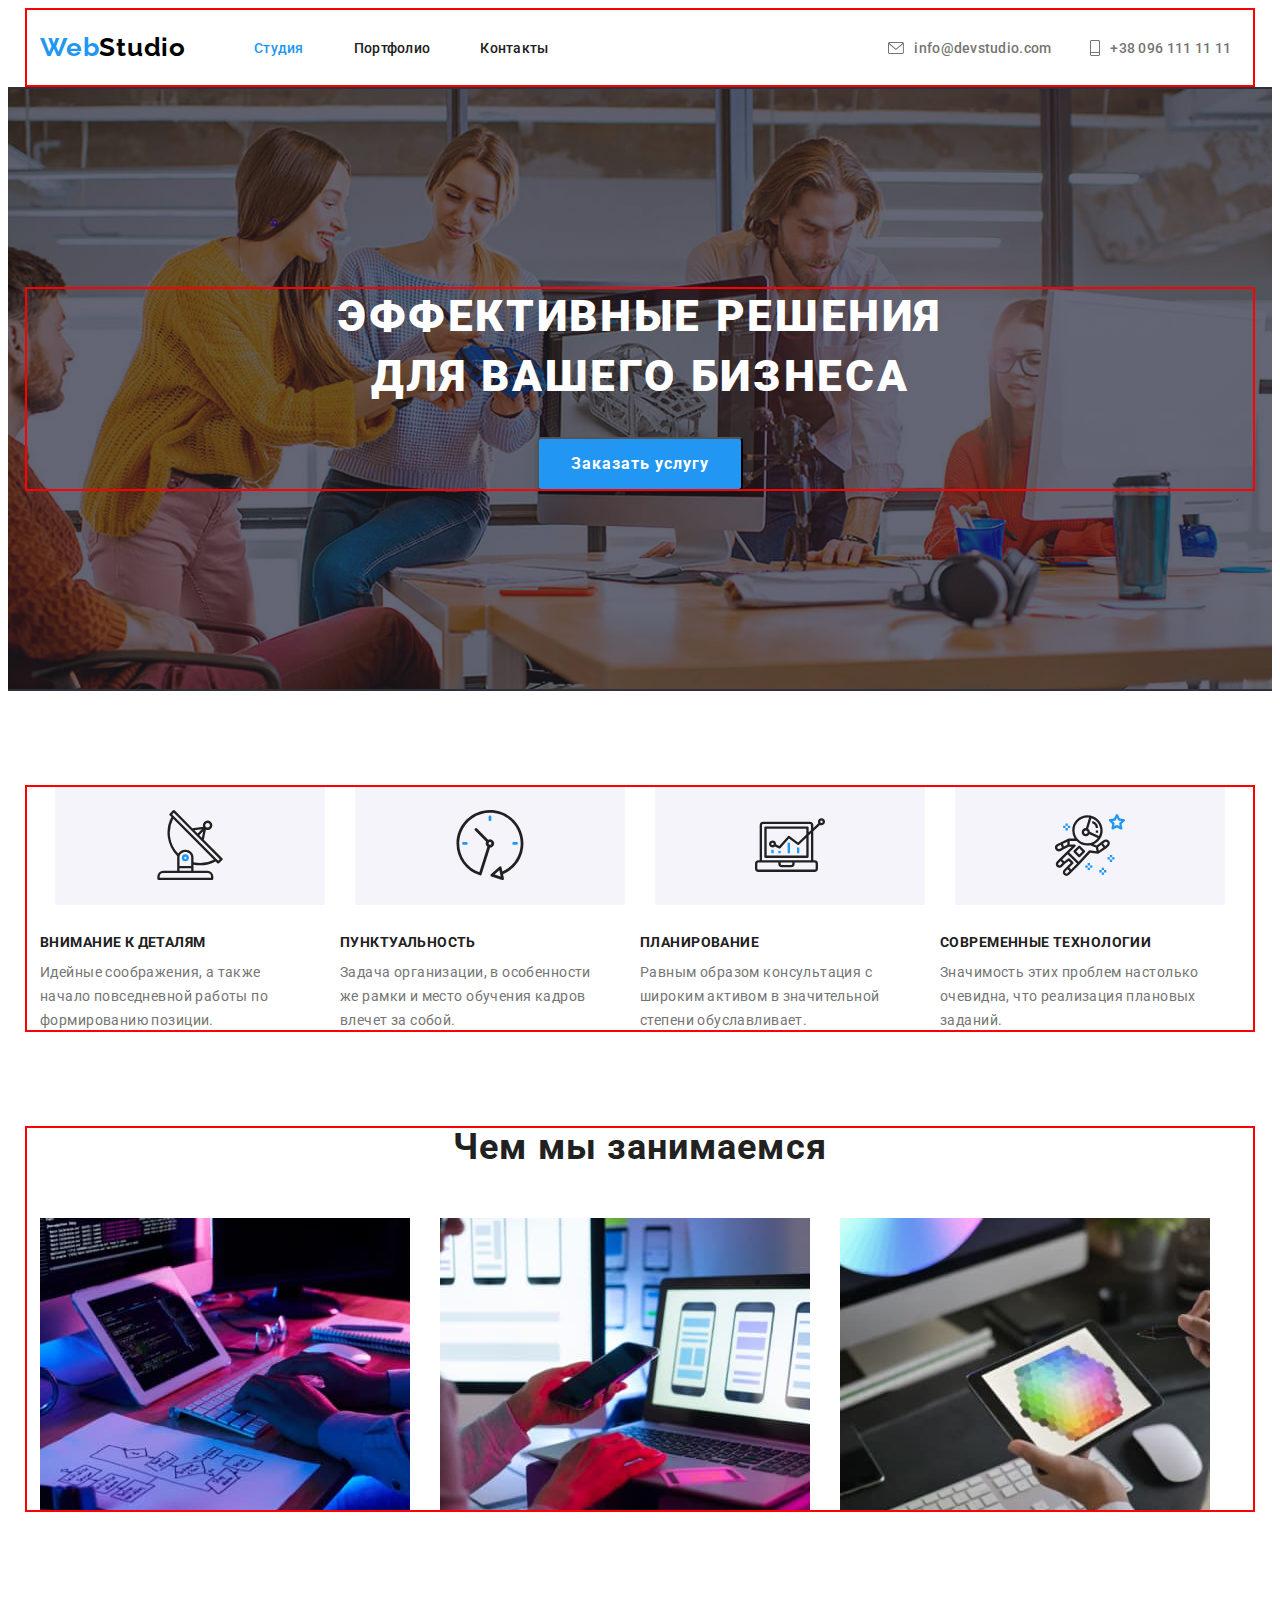
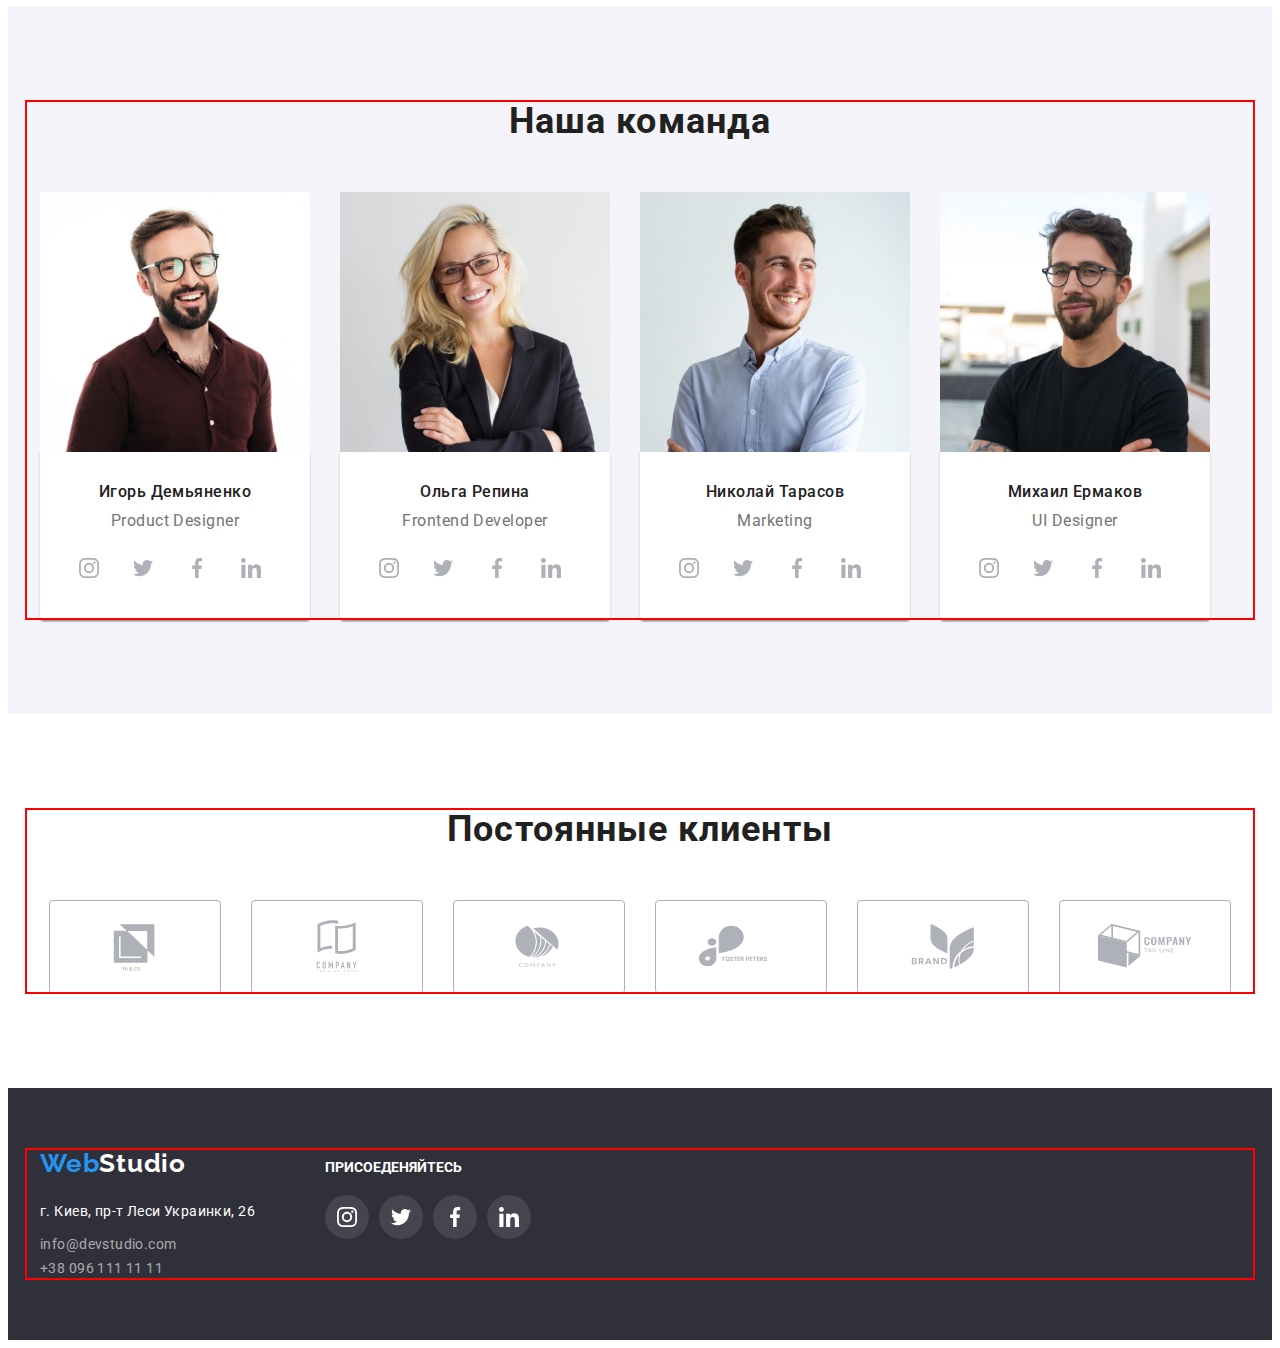
==== index.html @ 7d325f55 "Initial commit" ====
<!DOCTYPE html>
<html lang="en">
  <head>
    <meta charset="UTF-8" />
    <meta http-equiv="X-UA-Compatible" content="IE=edge" />
    <meta name="viewport" content="width=device-width, initial-scale=1.0" />
    <!--Fonts start-->
    <link rel="preconnect" href="https://fonts.googleapis.com">
    <link rel="preconnect" href="https://fonts.gstatic.com" crossorigin>
    <link href="https://fonts.googleapis.com/css2?family=Raleway:wght@700&family=Roboto:wght@400;500;700;900&display=swap" rel="stylesheet">
    
    <!--Fonts end-->
    <link rel="stylesheet" href="https://cdnjs.cloudflare.com/ajax/libs/modern-normalize/1.1.0/modern-normalize.min.css" integrity="sha512-wpPYUAdjBVSE4KJnH1VR1HeZfpl1ub8YT/NKx4PuQ5NmX2tKuGu6U/JRp5y+Y8XG2tV+wKQpNHVUX03MfMFn9Q==" crossorigin="anonymous" referrerpolicy="no-referrer" />
    <link rel="stylesheet" href="./css/styles.css">
    <title>Document</title>
  </head>
  <body>
    <!--Header-->
    <header class="header">
      <div class="container header-container">
        <nav class="header-nav">
          <a class="logo-link link" href=""><span class="first-three">Web</span><span class="other">Studio</span></a>
            <ul class="header-list list ">
              <li class="header-item"><a class="header-link header-link-current link" href="">Студия</a></li>
              <li class="header-item"><a class="header-link link" href="./portfolio.html" rel="noopener noreferrer">Портфолио</a></li>
              <li class="header-item"><a class="header-link link" href="">Контакты</a></li>
            </ul>
        </nav>
        
          <a class="header-mail link" href="mailto:info@devstudio.com">
            <svg class="mail-icon" width="16px" height="12px">
              <use href="./imeges/icons/symbol-defs.svg#mail"></use>
            </svg>
            info@devstudio.com</a>
        
        
          <a class="header-phone link" href="tel:+380961111111"> 
            <svg class="mail-icon" width="10px" height="16px">
              <use href="./imeges/icons/symbol-defs.svg#tel"></use>
            </svg>
            +38 096 111 11 11</a>
        
      </div>
    </header>
    <!--Main-->
    <main>
     <!--Main picture--> 
      
        <section class="main_picture">
          <div class="container "> 
          <h1 class="main_title">Эффективные решения для вашего бизнеса</h1>
          <button class="button" type="button">Заказать услугу</button>
        </div>
        </section>
      
      <!--Works priorities-->
      
        <section class="priorities">
          <div class="container">
            <ul class="prior list">
              <li class="thumb-item">
                <div class="thumb">
                  <svg class="thumb-icon" width="70px" height="70px">
                    <use href="./imeges/symbol.svg#antenna"></use>
                  </svg>
                </div>
              </li>
              <li class="thumb-item">
                <div class="thumb">
                  <svg class="thumb-icon" width="70px" height="70px">
                    <use href="./imeges/symbol.svg#clock"></use>
                  </svg>
                </div>
              </li>
              <li class="thumb-item">
                <div class="thumb">
                  <svg class="thumb-icon" width="70px" height="70px">
                    <use href="./imeges/symbol.svg#diagram"></use>
                  </svg>
                </div>
              </li>
              <li class="thumb-item">
                <div class="thumb">
                  <svg class="thumb-icon" width="70px" height="70px">
                    <use href="./imeges/symbol.svg#astronaut"></use>
                  </svg>
                </div>
              </li>
            </ul> 
          <ul class="work-list list">
            <li>
              <h3 class="priorities_title">Внимание к деталям</h3>
              <p class="text">
                Идейные соображения, а также начало повседневной работы по
                формированию позиции.
              </p>
            </li>
            <li>
              <h3 class="priorities_title">Пунктуальность</h3>
              <p class="text">
                Задача организации, в особенности же рамки и место обучения
                кадров влечет за собой.
              </p>
            </li>
            <li>
              <h3 class="priorities_title">Планирование</h3>
              <p class="text">
                Равным образом консультация с широким активом в значительной
                степени обуславливает.
              </p>
            </li>
            <li>
              <h3 class="priorities_title">Современные технологии</h3>
              <p class="text">
                Значимость этих проблем настолько очевидна, что реализация
                плановых заданий.
              </p>
            </li>
          </ul>
        </div>
        </section>
      
     <!--What we doing--> 
     <!---Section1-->
     
        <section class="about_work">
          <div class="container">
          <h2 class="about-title">Чем мы занимаемся</h2>
         
          <ul class="about-list list">
                <li class="img-item"><img src="./imeges/box1.jpg" alt="руки человека на клавиатуре" width="370"></li>
                <li class="img-item"><img src="./imeges/box2.jpg" alt="синхронизация телефона из компьютером" width="370"></li>
                <li class="img-item"><img src="./imeges/box3.jpg" alt="оценивается результат на девайсе" width="370"></li>
            </ul>
          </div>
        </section>
     <!--Section2--> 
     
        <section class="team">
          <div class="container"> 
          <h2 class="team-title">Наша команда</h2>
            <ul class="team-list list">
                <li class="img-team">
                  <img src="./imeges/img1.jpg" alt="фото Игоря Дельяненко" width="270">
                  <div class="team-wrapper"> 
                    <h3 class="team-subtitle">Игорь Демьяненко</h3>
                    <p class="team-text">Product Designer</p>
                    <ul class="socials list">
                      <li class="socials-item">
                        <a 
                        class="socials-link link"
                        href=""
                        target="_blank"
                        rel="noopener noreferrer"
                        aria-label="instsgram">
                        <svg class="social-icon" width="20px" height="20px">
                          <use href="./imeges/symbol.svg#instagram"></use>
                        </svg>
                      </a>
                      </li>
                    
                      <li class="socials-item">
                        <a 
                        class="socials-link link"
                        href=""
                        target="_blank"
                        rel="noopener noreferrer"
                        aria-label="twitter">
                        <svg class="social-icon" width="20px" height="20px">
                          <use href="./imeges/symbol.svg#twitter"></use>
                        </svg>
                      </a>  
                      </li>
                      <li class="socials-item">
                        <a 
                        class="socials-link link"
                        href=""
                        target="_blank"
                        rel="noopener noreferrer"
                        aria-label="facebook">
                        <svg class="social-icon" width="20px" height="20px">
                          <use href="./imeges/symbol.svg#facebook"></use>
                        </svg>
                      </a>
                      </li>
                      <li class="socials-item">
                        <a 
                        class="socials-link link"
                        href=""
                        target="_blank"
                        rel="noopener noreferrer"
                        aria-label="linkedin">
                        <svg class="social-icon" width="20px" height="20px">
                          <use href="./imeges/symbol.svg#linkedin"></use>
                        </svg>
                      </a>
                      </li>
    
                    </ul>

                  </div>
                  </li>
                
                <li class="img-team"><img src="./imeges/img2.jpg" alt="фото Ольги Репиной" width="270">
                  <div class="team-wrapper" >
                  <h3 class="team-subtitle">Ольга Репина</h3>
                <p class="team-text">Frontend Developer</p>
                <ul class="socials list">
                  <li class="socials-item">
                    <a 
                    class="socials-link link"
                    href=""
                    target="_blank"
                    rel="noopener noreferrer"
                    aria-label="instsgram">
                    <svg class="social-icon" width="20px" height="20px">
                      <use href="./imeges/symbol.svg#instagram"></use>
                    </svg>
                  </a>
                  </li>
                
                  <li class="socials-item">
                    <a 
                    class="socials-link link"
                    href=""
                    target="_blank"
                    rel="noopener noreferrer"
                    aria-label="twitter">
                    <svg class="social-icon" width="20px" height="20px">
                      <use href="./imeges/symbol.svg#twitter"></use>
                    </svg>
                  </a>  
                  </li>
                  <li class="socials-item">
                    <a 
                    class="socials-link link"
                    href=""
                    target="_blank"
                    rel="noopener noreferrer"
                    aria-label="facebook">
                    <svg class="social-icon" width="20px" height="20px">
                      <use href="./imeges/symbol.svg#facebook"></use>
                    </svg>
                  </a>
                  </li>
                  <li class="socials-item">
                    <a 
                    class="socials-link link"
                    href=""
                    target="_blank"
                    rel="noopener noreferrer"
                    aria-label="linkedin">
                    <svg class="social-icon" width="20px" height="20px">
                      <use href="./imeges/symbol.svg#linkedin"></use>
                    </svg>
                  </a>
                  </li>

                </ul>
              </div>
              </li>
              
                <li class="img-team"><img src="./imeges/img3.jpg" alt="фото Николая Тарасова" width="270">
                <div class="team-wrapper" >
                  <h3 class="team-subtitle">Николай Тарасов</h3>
                <p class="team-text">Marketing</p>
                <ul class="socials list">
                  <li class="socials-item">
                    <a 
                    class="socials-link link"
                    href=""
                    target="_blank"
                    rel="noopener noreferrer"
                    aria-label="instsgram">
                    <svg class="social-icon" width="20px" height="20px">
                      <use href="./imeges/symbol.svg#instagram"></use>
                    </svg>
                  </a>
                  </li>
                
                  <li class="socials-item">
                    <a 
                    class="socials-link link"
                    href=""
                    target="_blank"
                    rel="noopener noreferrer"
                    aria-label="twitter">
                    <svg class="social-icon" width="20px" height="20px">
                      <use href="./imeges/symbol.svg#twitter"></use>
                    </svg>
                  </a>  
                  </li>
                  <li class="socials-item">
                    <a 
                    class="socials-link link"
                    href=""
                    target="_blank"
                    rel="noopener noreferrer"
                    aria-label="facebook">
                    <svg class="social-icon" width="20px" height="20px">
                      <use href="./imeges/symbol.svg#facebook"></use>
                    </svg>
                  </a>
                  </li>
                  <li class="socials-item">
                    <a 
                    class="socials-link link"
                    href=""
                    target="_blank"
                    rel="noopener noreferrer"
                    aria-label="linkedin">
                    <svg class="social-icon" width="20px" height="20px">
                      <use href="./imeges/symbol.svg#linkedin"></use>
                    </svg>
                  </a>
                  </li>

                </ul>
              </div>
                </li>
                <li class="img-team"><img src="./imeges/img4.jpg" alt="фото Михаила Ермакова" width="270">
                <div class="team-wrapper">
                  <h3 class="team-subtitle">Михаил Ермаков</h3>
                <p class="team-text">UI Designer</p>
                <ul class="socials list">
                  <li class="socials-item">
                    <a 
                    class="socials-link link"
                    href=""
                    target="_blank"
                    rel="noopener noreferrer"
                    aria-label="instsgram">
                    <svg class="social-icon" width="20px" height="20px">
                      <use href="./imeges/symbol.svg#instagram"></use>
                    </svg>
                  </a>
                  </li>
                
                  <li class="socials-item">
                    <a 
                    class="socials-link link"
                    href=""
                    target="_blank"
                    rel="noopener noreferrer"
                    aria-label="twitter">
                    <svg class="social-icon" width="20px" height="20px">
                      <use href="./imeges/symbol.svg#twitter"></use>
                    </svg>
                  </a>  
                  </li>
                  <li class="socials-item">
                    <a 
                    class="socials-link link"
                    href=""
                    target="_blank"
                    rel="noopener noreferrer"
                    aria-label="facebook">
                    <svg class="social-icon" width="20px" height="20px">
                      <use href="./imeges/symbol.svg#facebook"></use>
                    </svg>
                  </a>
                  </li>
                  <li class="socials-item">
                    <a 
                    class="socials-link link"
                    href=""
                    target="_blank"
                    rel="noopener noreferrer"
                    aria-label="linkedin">
                    <svg class="social-icon" width="20px" height="20px">
                      <use href="./imeges/symbol.svg#linkedin"></use>
                    </svg>
                  </a>
                  </li>
                </ul>
              </div>
                </li>
                </ul>
          </div>
        </section>
        <section class="clients">
          <div class="container">
          <h2 class="clients-title">Постоянные клиенты</h2>
          <ul class="customers list">
            <li class="customers-item">
              <a 
              class="customers-link link"
              href=""
              target="_blank"
              rel="noopener noreferrer"
              aria-label="YA&Co">
                <svg class="client-icon" width="106px" height="60px">
                  <use href="./imeges/symbol.svg#logo-1"></use>
                </svg>
              </a>
            </li>
            <li class="customers-item">
              <a 
              class="customers-link link"
              href=""
              target="_blank"
              rel="noopener noreferrer"
              aria-label="tagline here">
                <svg class="client-icon" width="106px" height="60px">
                  <use href="./imeges/symbol.svg#logo-2"></use>
                </svg>
              </a>
            </li>
            <li class="customers-item">
              <a 
              class="customers-link link"
              href=""
              target="_blank"
              rel="noopener noreferrer"
              aria-label="company">
                <svg class="client-icon" width="106px" height="60px">
                  <use href="./imeges/symbol.svg#logo-3"></use>
                </svg>
              </a>
            </li>
            <li class="customers-item">
              <a 
              class="customers-link link"
              href=""
              target="_blank"
              rel="noopener noreferrer"
              aria-label="foster reters">
                <svg class="client-icon" width="106px" height="60px">
                  <use href="./imeges/symbol.svg#logo-4"></use>
                </svg>
              </a>
            </li>
            <li class="customers-item">
              <a 
              class="customers-link link"
              href=""
              target="_blank"
              rel="noopener noreferrer"
              aria-label="brend">
                <svg class="client-icon" width="106px" height="60px">
                  <use href="./imeges/symbol.svg#logo-5"></use>
                </svg>
              </a>
            </li>
            <li class="customers-item">
              <a 
              class="customers-link link"
              href=""
              target="_blank"
              rel="noopener noreferrer"
              aria-label="tag line">
                <svg class="client-icon" width="106px" height="60px">
                  <use href="./imeges/symbol.svg#logo-6"></use>
                </svg>
              </a>
            </li>
          </ul>
        </div>
        </section>
      
    </main>
    <!--Footer--> 
     
      <footer class="footer">
        <div class="container container-footer">
          <div class="footer-left">
          <a class="logo_footer link" href=""><span class="first-three">Web</span><span class="other-footer">Studio</span></a>
          <address>    
            <p class="address"> г. Киев, пр-т Леси Украинки, 26</p> 
              <ul class="contact_type_footer list">
                <li><a class="footer-mail link" href="mailto:info@devstudio.com">info@devstudio.com</a></li>
                <li><a class="footer-phone link" href="tel:+380961111111"> +38 096 111 11 11</a></li>
            </ul>
        </address>
      </div>
      
   
      
        <div class="join">
         
          <h3 class="join-title">Присоеденяйтесь</h3>
          <ul class="join-list list">
            <li class="join-item">
              <a 
              class="join-link link"
              href=""
              target="_blank"
              rel="noopener noreferrer"
              aria-label="instsgram">
              <svg class="join-icon" width="20px" height="20px">
                <use href="./imeges/symbol.svg#instagram"></use>
              </svg>
            </a>
            </li>
            <li class="join-item">
              <a 
              class="join-link link"
              href=""
              target="_blank"
              rel="noopener noreferrer"
              aria-label="twitter">
              <svg class="join-icon" width="20px" height="20px">
                <use href="./imeges/symbol.svg#twitter"></use>
              </svg>
            </a>
            </li>
            <li class="join-item">
              <a 
              class="join-link link"
              href=""
              target="_blank"
              rel="noopener noreferrer"
              aria-label="facebook">
              <svg class="join-icon" width="20px" height="20px">
                <use href="./imeges/symbol.svg#facebook"></use>
              </svg>
            </a>
            </li>
            <li class="join-item">
              <a 
              class="join-link link"
              href=""
              target="_blank"
              rel="noopener noreferrer"
              aria-label="linkedin">
              <svg class="join-icon" width="20px" height="20px">
                <use href="./imeges/symbol.svg#linkedin"></use>
              </svg>
            </a>
            </li>

          </ul>
      
        </div>
      
    

      
      </div>
      
      </footer>
    
   
  </body>
</html>
---- css/styles.css ----
:root {
    /* fonts*/
     --main-font: 'Roboto', sans-serif;
     --secondary-font: 'Raleway', sans-serif;
     /* text colors*/
     --main-txt-cl: #212121;
     --accent-txt-cl: #2196F3;
 
     /* bg colors*/
     --light-bg-cl: #FFFFFF;
     --dark-bg-cl: #2F303A;
 
     /* others*/
 
 
 }
 
 body {
 font-family: var(--main-font);
 color: var(--main-txt-cl);
 }
 
 /* reset styles*/
 h1,
 h2,
 h3,
 h4,
 h5,
 h6,
 p{
     margin: 0;
 }
 img{
     display: block;
 }
 .link{
     text-decoration: none;
    color: currentColor;
 }
 .list{
     list-style: none;
     padding: 0;
     margin: 0;
     
 }
 .container{
     width: 1200px;
     padding-left: 15px;
     padding-right: 15px;
     margin-left: auto;
     margin-right: auto;
     padding-bottom: 0;
     outline: 2px solid red;
     outline-offset: -2px;
     
 }
   
 /* Header */
 /* logo*/
 
 .header-container{
     display: flex;
     padding-top: 24px;
     padding-bottom: 24px;
    
  
 }
 .header-nav 
 {
     display: flex;
     align-items: center;
     
  
     
 }
 .logo-link{
     margin-right: 68px;
 }
 .logo-link, .logo_footer{
 font-family: var(--secondary-font);
 font-weight: 700;
 font-size: 26px;
 line-height: calc(31 / 26);
 letter-spacing: 0.03em;
 }
 .first-three{
 color: var(--accent-txt-cl);
 }
 .other{
     color: #000000;
 }
 .header-list{
     display: flex;
 
     margin-right: 331px;
 }
 
 .header-link{
 
  font-weight: 500;
 font-size: 14px;
 line-height: 1.33;
 letter-spacing: 0.02em;
 
 
 color: #212121;
 }
 .header-link-current{
     color: var(--accent-txt-cl);
 }
 .header-item{
     margin-right: 50px;
 }
 .header-item:last-child{
     margin-right: 0;
 }
 
 
 
    
 
 .header-phone,.header-mail{
display: flex;
align-items: center;
justify-content: center;

 margin: auto;

 font-weight: 500;
 font-size: 14px;
 line-height: calc(16 / 14);
 letter-spacing: 0.02em;
 color: #757575;
 }
 .header-mail{
    margin-right: 30px;
 }
 .mail-icon{
    margin-right: 10px;
    fill: currentColor;
 }

 
 .header-link:hover,
 .header-link:focus,
 .header-mail:hover,
 .header-mail:focus,
 .header-phone:hover,
 .header-phone:focus
 {color: var(--accent-txt-cl);
 
 }
 
 /* Maine */
 
 
 .main_picture{
    max-width: 1600px;
    background-color: #2f303a;
    background-image: linear-gradient(to right, rgba(47, 48, 58, 0.4),rgba(47, 48, 58, 0.4)), url(../imeges/mainphoto.png);
    
     
     
     background-repeat: no-repeat;
     background-position: center;
     
     margin-left: auto;
     margin-right: auto;
     padding-top: 200px;
     padding-bottom: 200px;
 
 }
 .main_title{
 display: block;
 margin-right: auto;
 margin-left: auto;
 

 width: 696px;
 margin-bottom: 30px;
 
 
 
 font-weight: 900;
 font-size: 44px;
 line-height: 1.36;
 text-align: center;
 letter-spacing: 0.06em;
 text-transform: uppercase;
 
 color: #FFFFFF;
 }
 .button
 {
 display: block;
 
 margin-left: auto;
 margin-right: auto;
 padding: 10px 32px 10px 32px;
 box-shadow: 0px 4px 4px rgba(0, 0, 0, 0.15);
border-radius: 4px;
 
 
 
 font-family: inherit;
 font-weight: 700;
 font-size: 16px;
 line-height: calc(30 / 16);
 letter-spacing: 0.06em;
 background-color: #2196F3;
 color: #FFFFFF;
 cursor: pointer;
 
 }
 .button:hover,
 .button:focus{
     background-color: #2196F3;
 }
 /* Work priorities */
 .priorities{
    padding-top: 94px;
    
 }
 .work-list{
     display: flex;
     gap: 30px;
     
 }
 .priorities_title{
 font-weight: 700;
 font-size: 14px;
 line-height: 1.14;
 letter-spacing: 0.03em;
 text-transform: uppercase;
 color: #212121;
 
 width: 270px;
 height: 16px;
 
 margin-bottom: 10px;
 }
 .priorities_title:last-child{
     margin-right: 0;
 }
 
 .text{
 
 font-size: 14px;
 line-height: 1.71;
 letter-spacing: 0.03em;
 color: #757575;
 width: 270px;
 
 
 
 
 }
 .text:last-child{
     margin-right: 0;
 }
 /* What we doing */
 .about_work, .team, .clients {
    padding-bottom: 94px;
    padding-top: 94px;
    
 }

 .about-list{
     display: flex;
     gap: 30px;
     
 }
 .img-item{
     flex-basis: calc((100%-30px*2)/3);
 
 /* --margin: 15px;*/
 
 }
 .img-item:last-child{
     margin-right: 0;
 }
 .about-title, .team-title, .clients-title{
  font-weight: 700;
 font-size: 36px;
 line-height: calc(42 / 36);
 text-align: center;
 letter-spacing: 0.03em;

 margin-bottom: 50px;
 }
 
 
 .team-list,
 .photo-list{
  
 display: flex;
 flex-wrap: wrap;
 gap: 30px;

 
 }
 
 
 
 
 .team{
     background-color: #F5F4FA;
     
 }
 .team-subtitle {
     margin-bottom: 10px;
    
     
 font-weight: 500;
 font-size: 16px;
 line-height: calc(19 / 16);
 text-align: center;
 letter-spacing: 0.03em;
 color: var(--main-font);
 }
 .team-text{
     font-size: 16px;
     line-height: calc(19 / 16);
     text-align: center;
     letter-spacing: 0.03em;
     
     color: #757575;
     margin-bottom: 16px;
    
     
     
 }
 .team-wrapper{
    padding-top: 30px;
    padding-bottom: 30px;
    padding-left: 5px;
    padding-right: 5px;
    background-color: #FFFFFF;
    box-shadow: 0px 1px 3px rgba(0, 0, 0, 0.12), 0px 1px 1px rgba(0, 0, 0, 0.14), 0px 2px 1px rgba(0, 0, 0, 0.2);
border-radius: 0px 0px 4px 4px;

 }
 .team-wrapper-portfolio{
     border: 1px solid #EEEEEE;
     border-top: none;
     padding-top: 20px;
     padding-bottom: 20px;
     padding-left: 24px;
     padding-right: 24px;
     
 }
 
 /*Footer*/
 .contact_type_footer{
    padding: 0;
    margin: 0;
 }
 .footer{
     background-color: 
     #2F303A;
     padding-top: 60px;
     padding-bottom: 60px;

 }
 .address{
    margin-top: 20px;
    margin-bottom: 9px;
 font-family: inherit;
 font-style: normal;
 font-weight: 400;
 font-size: 14px;
 line-height: calc(24 /14);
 letter-spacing: 0.03em;
 color: #FFFFFF;
 }
 
 
 .footer-mail, .footer-phone{
 font-family: inherit;
 font-style: normal;
 font-weight: 400;
 font-size: 14px;
 line-height: calc(24 / 14);
 letter-spacing: 0.03em;
 color: rgba(255, 255, 255, 0.6);
 
 }
 .footer-mail{
    margin-bottom: 9px;
 }
 .other-footer{
     color: #FFFFFF;
 }
 /*Portfolio*/
 .header-portfolio{
    border-bottom: 1px solid #ECECEC;
 }
 .photo-portfolio{
    padding-top: 94px;
    padding-bottom: 94px;
    
 }
 .photo-wrapper:hover
 {  cursor: pointer;
    box-shadow: 0px 1px 1px rgba(0, 0, 0, 0.12), 0px 4px 4px rgba(0, 0, 0, 0.06), 1px 4px 6px rgba(0, 0, 0, 0.16);


 }
 .photo-title{
     margin-bottom: 4px;
 font-weight: 700;
 font-size: 18px;
 line-height: calc(36 / 18);
 letter-spacing: 0.06em;
 }
 .photo-text{
 font-weight: 400;
 font-size: 16px;
 line-height: calc(30 / 16);
 letter-spacing: 0.03em;
 color: #757575;
 }
 .button-nav{
     display: flex;
     gap: 8px;
     justify-content: center;
     margin-bottom: 50px;
 }
 .btn-portfolio{
     margin-left: auto;
     margin-right: auto;
     padding: 6px 22px 6px 22px;  
     border: none;  
     background: #F5F4FA;
border-radius: 4px;
 
    font-family: inherit;
    font-weight: 500;
    font-size: 16px;
    line-height: calc(26 / 16);
    color: #212121;
    background-color: #F5F4FA;
    cursor: pointer;
    height: 38px;
 }
 .btn-portfolio:hover,
 .btn-portfolio:focus{
     background-color: #2196F3;
     color: #FFFFFF;
     box-shadow: 0px 3px 1px rgba(0, 0, 0, 0.1), 0px 1px 2px rgba(0, 0, 0, 0.08), 0px 2px 2px rgba(0, 0, 0, 0.12);
 }
 .btn1{
    width: 73px;
    
 }
 .btn2{
    width: 128px;

 }
.btn3{width: 145px;
    }
 .btn4{
    width: 103px;

 }
 .btn{
    width: 130px;

 }

 .socials{
    display: flex;
    align-items: center;
    justify-content: center;
    
 }
 .socials-link{
    display: flex;
    align-items: center;
    justify-content: center;
    width: 44px;
    height: 44px;
    background-color: #FFFFFF;
    border-radius: 50%;
    color: #AFB1B8;
    margin-right: 10px;
 }
 .social-icon{
    fill: currentColor;
 }
 .socials-link:hover,
 .socials-link:focus{
    color: #FFFFFF;
    background-color: #2196F3;
 }
 .prior, .customers{
    display: flex;
    align-items: center;
    justify-content: center;
    gap: 30px;

 }

 
 .thumb{
    display: flex;
    align-items: center;
    justify-content: center;
    margin-bottom: 30px;
    width: 270px;
    height: 120px;
    
 
    background-color: #F5F4FA;
 }
 .thumb-icon{
    display: flex;
    align-items: center;
    justify-content: center;
 margin: 0;

 }
 .customers-link{
    display: flex;
    align-items: center;
    justify-content: center;
    width: 170px;
    height: 92px;


border: 1px solid #AFB1B8;
border-radius: 4px;
color: #AFB1B8;
background-color: #FFFFFF;
}


 .client-icon{
    fill: currentColor;
 }
 .customers-link:hover,
 .customers-link:focus{
    color: #2196F3;
    border: 1px solid #2196F3;
 }
 .container-footer{
    display: flex;
    align-items: baseline;
 }
 .footer-left{
    margin-right: 70px;
 }
 
   
 
 .join-list{
    display: flex;
    align-items: center;
    justify-content: center;
   gap: 10px;
 }

 .join-link{
    display: flex;
    align-items: center;
    justify-content: center;
    width: 44px;
    height: 44px;
   
    background-color: rgba(255, 255, 255, 0.1);;
    border-radius: 50%;
    color: #ffffff;
 }
 .join-icon{
    
    fill: currentColor;
 }  
 .join-link:hover,
 .join-link:focus{
    background-color: #2196F3;
 }
 .join-title{
    font-weight: 700;
font-size: 14px;
line-height: calc(16 / 14);
text-transform: uppercase;
color: #FFFFFF;
margin-bottom: 20px;
 }
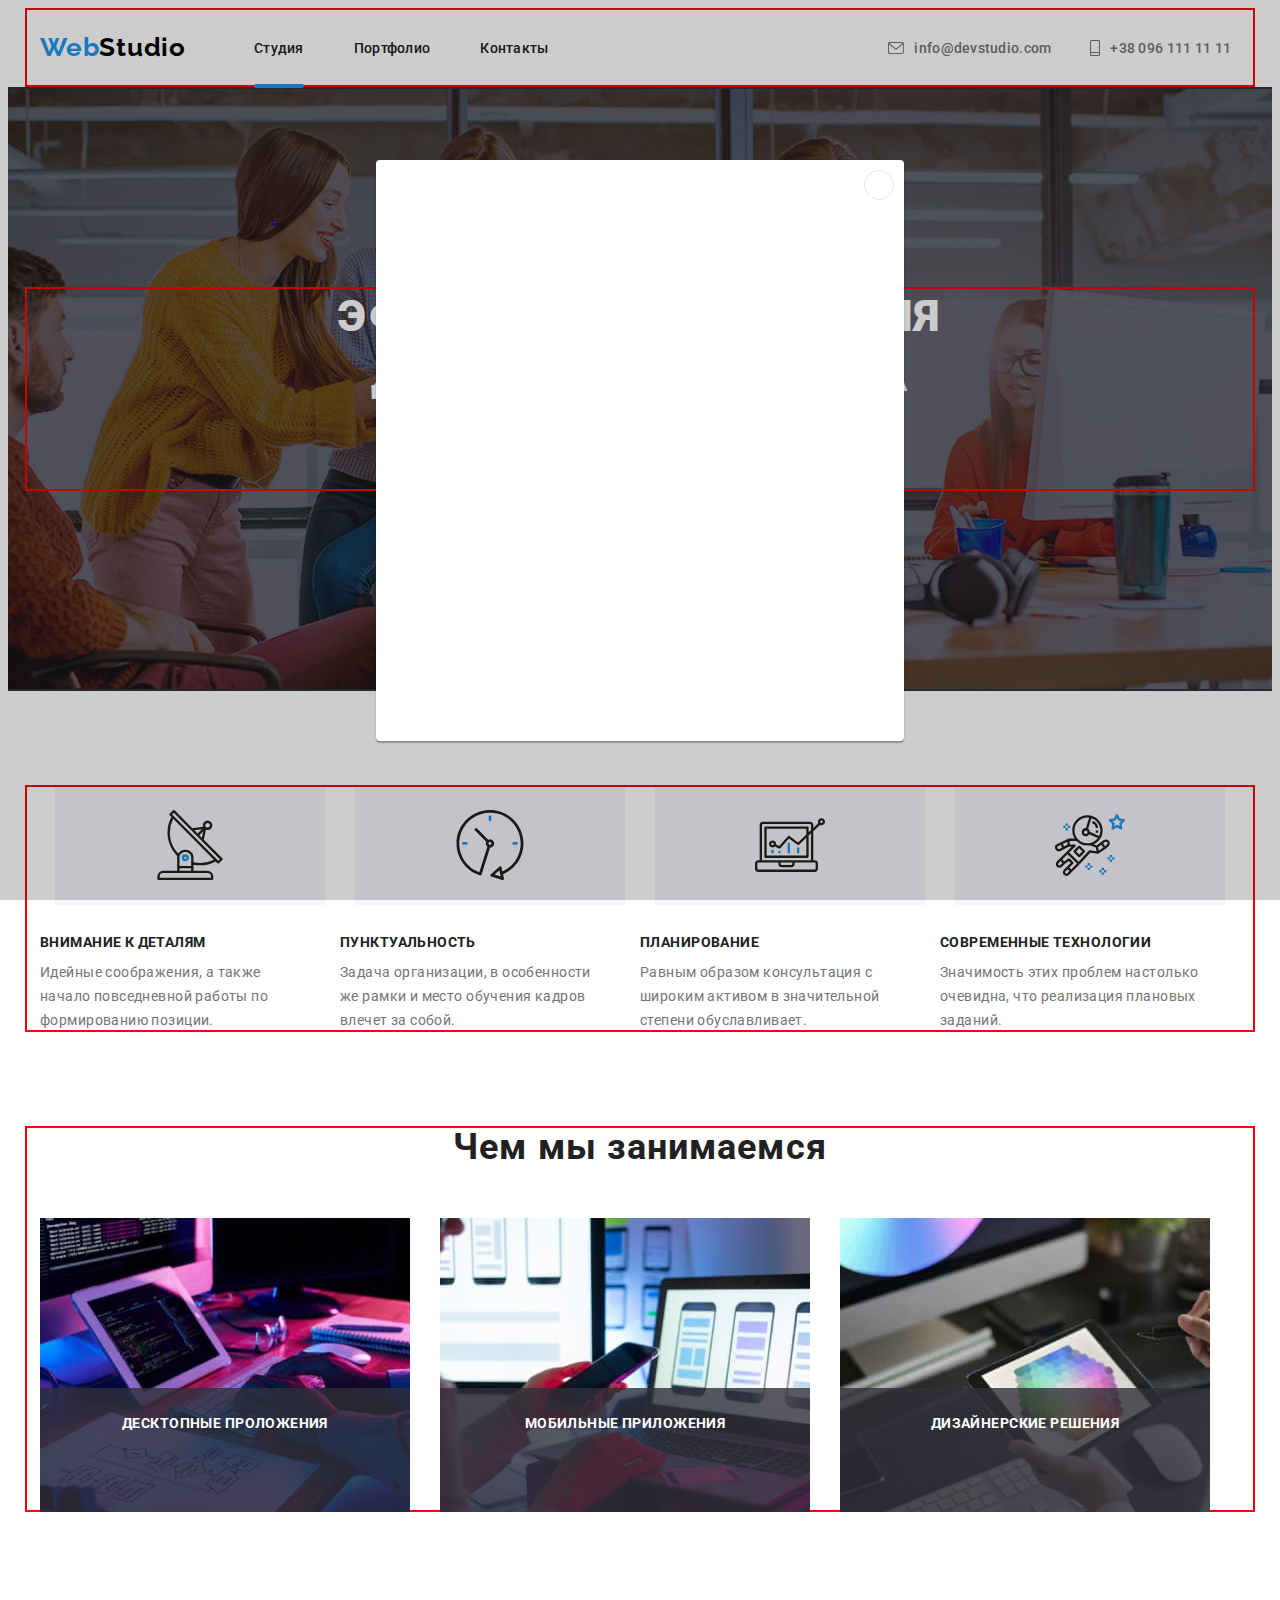
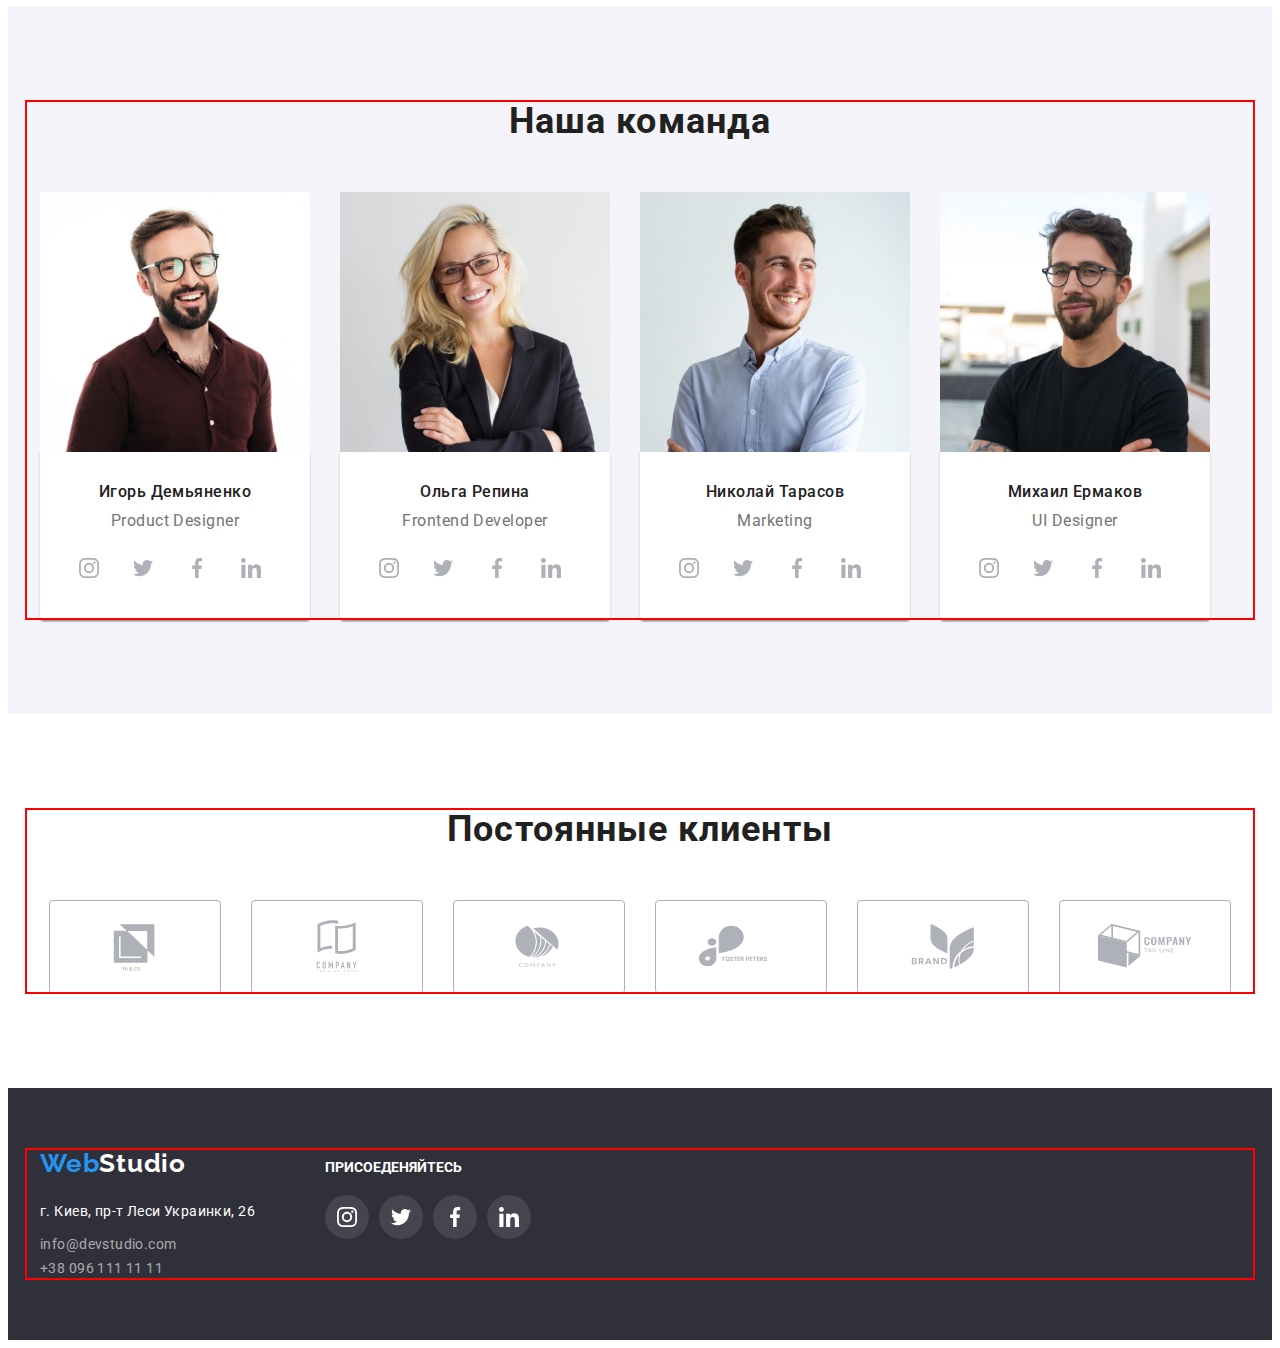
==== commit a7895151: "changes20" ====
--- a/index.html
+++ b/index.html
@@ -21,7 +21,7 @@
         <nav class="header-nav">
           <a class="logo-link link" href=""><span class="first-three">Web</span><span class="other">Studio</span></a>
             <ul class="header-list list ">
-              <li class="header-item"><a class="header-link header-link-current link" href="">Студия</a></li>
+              <li class="header-item"><a class="header-link link current" href="">Студия</a></li>
               <li class="header-item"><a class="header-link link" href="./portfolio.html" rel="noopener noreferrer">Портфолио</a></li>
               <li class="header-item"><a class="header-link link" href="">Контакты</a></li>
             </ul>
@@ -49,7 +49,7 @@
         <section class="main_picture">
           <div class="container "> 
           <h1 class="main_title">Эффективные решения для вашего бизнеса</h1>
-          <button class="button" type="button">Заказать услугу</button>
+          <button class="button" type="button" data-modal-open>Заказать услугу</button>
         </div>
         </section>
       
@@ -128,9 +128,15 @@
           <h2 class="about-title">Чем мы занимаемся</h2>
          
           <ul class="about-list list">
-                <li class="img-item"><img src="./imeges/box1.jpg" alt="руки человека на клавиатуре" width="370"></li>
-                <li class="img-item"><img src="./imeges/box2.jpg" alt="синхронизация телефона из компьютером" width="370"></li>
-                <li class="img-item"><img src="./imeges/box3.jpg" alt="оценивается результат на девайсе" width="370"></li>
+                <li class="img-item"><img src="./imeges/box1.jpg" alt="руки человека на клавиатуре" width="370">
+                <h4 class="about-subtitle">Десктопные проложения</h4>
+                </li>
+                <li class="img-item"><img src="./imeges/box2.jpg" alt="синхронизация телефона из компьютером" width="370">
+                <h4 class="about-subtitle">Мобильные приложения</h4>
+              </li>
+                <li class="img-item"><img src="./imeges/box3.jpg" alt="оценивается результат на девайсе" width="370">
+                <h4 class="about-subtitle">Дизайнерские решения</h4>
+              </li>
             </ul>
           </div>
         </section>
@@ -539,7 +545,20 @@
       </div>
       
       </footer>
+      <!--Modal window-->
+      <div class="backdrop is-hidden" data-modal>
+        <div class="modal">
+          <button class="modal-btn" data-modal-close>
+            <svg class="modal-btn-icon" width="20px" height="20px">
+              <use href="./imeges/symbol.svg#close"></use>
+
+            </svg>
+
+          </button>
+
+        </div>
+      </div>
     
-   
+     <script src="./js/modal.js"></script>
   </body>
 </html>
--- a/css/styles.css
+++ b/css/styles.css
@@ -9,6 +9,10 @@
      /* bg colors*/
      --light-bg-cl: #FFFFFF;
      --dark-bg-cl: #2F303A;
+     /*animation*/
+     --anim-fast: 250ms;
+     --cubic: cubic-bezier(0.4, 0, 0.2, 1); 
+
  
      /* others*/
  
@@ -30,6 +34,9 @@
  p{
      margin: 0;
  }
+ 
+ 
+
  img{
      display: block;
  }
@@ -59,16 +66,20 @@
  /* logo*/
  
  .header-container{
+    
      display: flex;
      padding-top: 24px;
      padding-bottom: 24px;
     
   
  }
+ 
  .header-nav 
  {
+    
      display: flex;
      align-items: center;
+     
      
   
      
@@ -90,25 +101,41 @@
      color: #000000;
  }
  .header-list{
+   
      display: flex;
  
      margin-right: 331px;
  }
  
  .header-link{
- 
+ position: relative;
+ padding-top: 32px;
+ padding-bottom: 32px;
   font-weight: 500;
  font-size: 14px;
  line-height: 1.33;
  letter-spacing: 0.02em;
+ color: var(--accent-txt-cl);
+ 
  
  
  color: #212121;
  }
- .header-link-current{
-     color: var(--accent-txt-cl);
+ .current::after{
+   
+    position: absolute;
+    bottom: 0;
+    left: 0;
+    
+    content: '';
+    display: block;
+    width: 100%;
+    height: 4px;
+    border-radius: 2px;
+    background-color: var(--accent-txt-cl);
  }
  .header-item{
+    
      margin-right: 50px;
  }
  .header-item:last-child{
@@ -270,6 +297,32 @@
      gap: 30px;
      
  }
+ .img-item{
+    position: relative;
+ }
+ .about-subtitle{
+font-weight: 700;
+font-size: 14px;
+line-height: calc(16 / 14);
+text-align: center;
+letter-spacing: 0.03em;
+text-transform: uppercase;
+color: #fff;
+background-color: rgba(47, 48, 58, 0.8);
+display: block;
+width: 370px;
+height: 70px;
+padding-top: 27px;
+padding-bottom: 27px;
+
+position: absolute;
+bottom: 0;
+left: 0;
+
+ }
+ .about-subtitle:hover,
+ .about-subtitle:focus
+
  .img-item{
      flex-basis: calc((100%-30px*2)/3);
  
@@ -406,6 +459,39 @@
 
 
  }
+ .photo-element{
+    position: relative;
+ }
+ .text-overley{
+    font-weight: 400;
+font-size: 18px;
+line-height: calc(28 / 18);
+letter-spacing: 0.03em;
+color: #fff;
+
+width: 370px;
+height: 294px;
+padding: 63px 24px;
+
+ }
+ .photo-overley{
+    position: absolute;
+    bottom: 0;
+    left: 0;
+    
+    width: 100%;
+    height: 100%;
+    background-color: rgba(33, 150, 243, 0.9);
+    transform: translateY(100%);
+    transition: background-color 250ms cubic-bezier(0.4, 0, 0.2, 1);
+    overflow: hidden;
+    opacity: 0;
+ }
+ .photo-element:hover
+  .photo-overley{
+transform: translateY(0);
+opacity: 1;
+ }
  .photo-title{
      margin-bottom: 4px;
  font-weight: 700;
@@ -586,4 +672,45 @@
 text-transform: uppercase;
 color: #FFFFFF;
 margin-bottom: 20px;
+ }
+
+ .backdrop{
+    position: fixed;
+    top: 0;
+    left: 0;
+
+    display: flex;
+    align-items: center;
+    justify-content: center;
+
+    width: 100%;
+    height: 100%;
+    background-color: rgba(0, 0, 0, 0.2);
+ }
+ .backdrop .is-hidden{
+    opacity: 0;
+   visibility: hidden;
+    pointer-events: none;
+ }
+
+ .modal{
+    position: relative;
+    width: 528px;
+    height: 581px ;
+    background-color:#FFFFFF;
+    box-shadow: 0px 1px 3px rgba(0, 0, 0, 0.12), 0px 1px 1px rgba(0, 0, 0, 0.14), 0px 2px 1px rgba(0, 0, 0, 0.2);
+    border-radius: 4px;
+ }
+ .modal-btn{
+    position: absolute;
+    top: 10px;
+    right: 10px;
+
+
+    width: 30px;
+    height: 30px;
+    border-radius: 50%;
+    border: 1px solid rgba(0, 0, 0, 0.1);
+    background-color: transparent;
+    cursor: pointer;
  }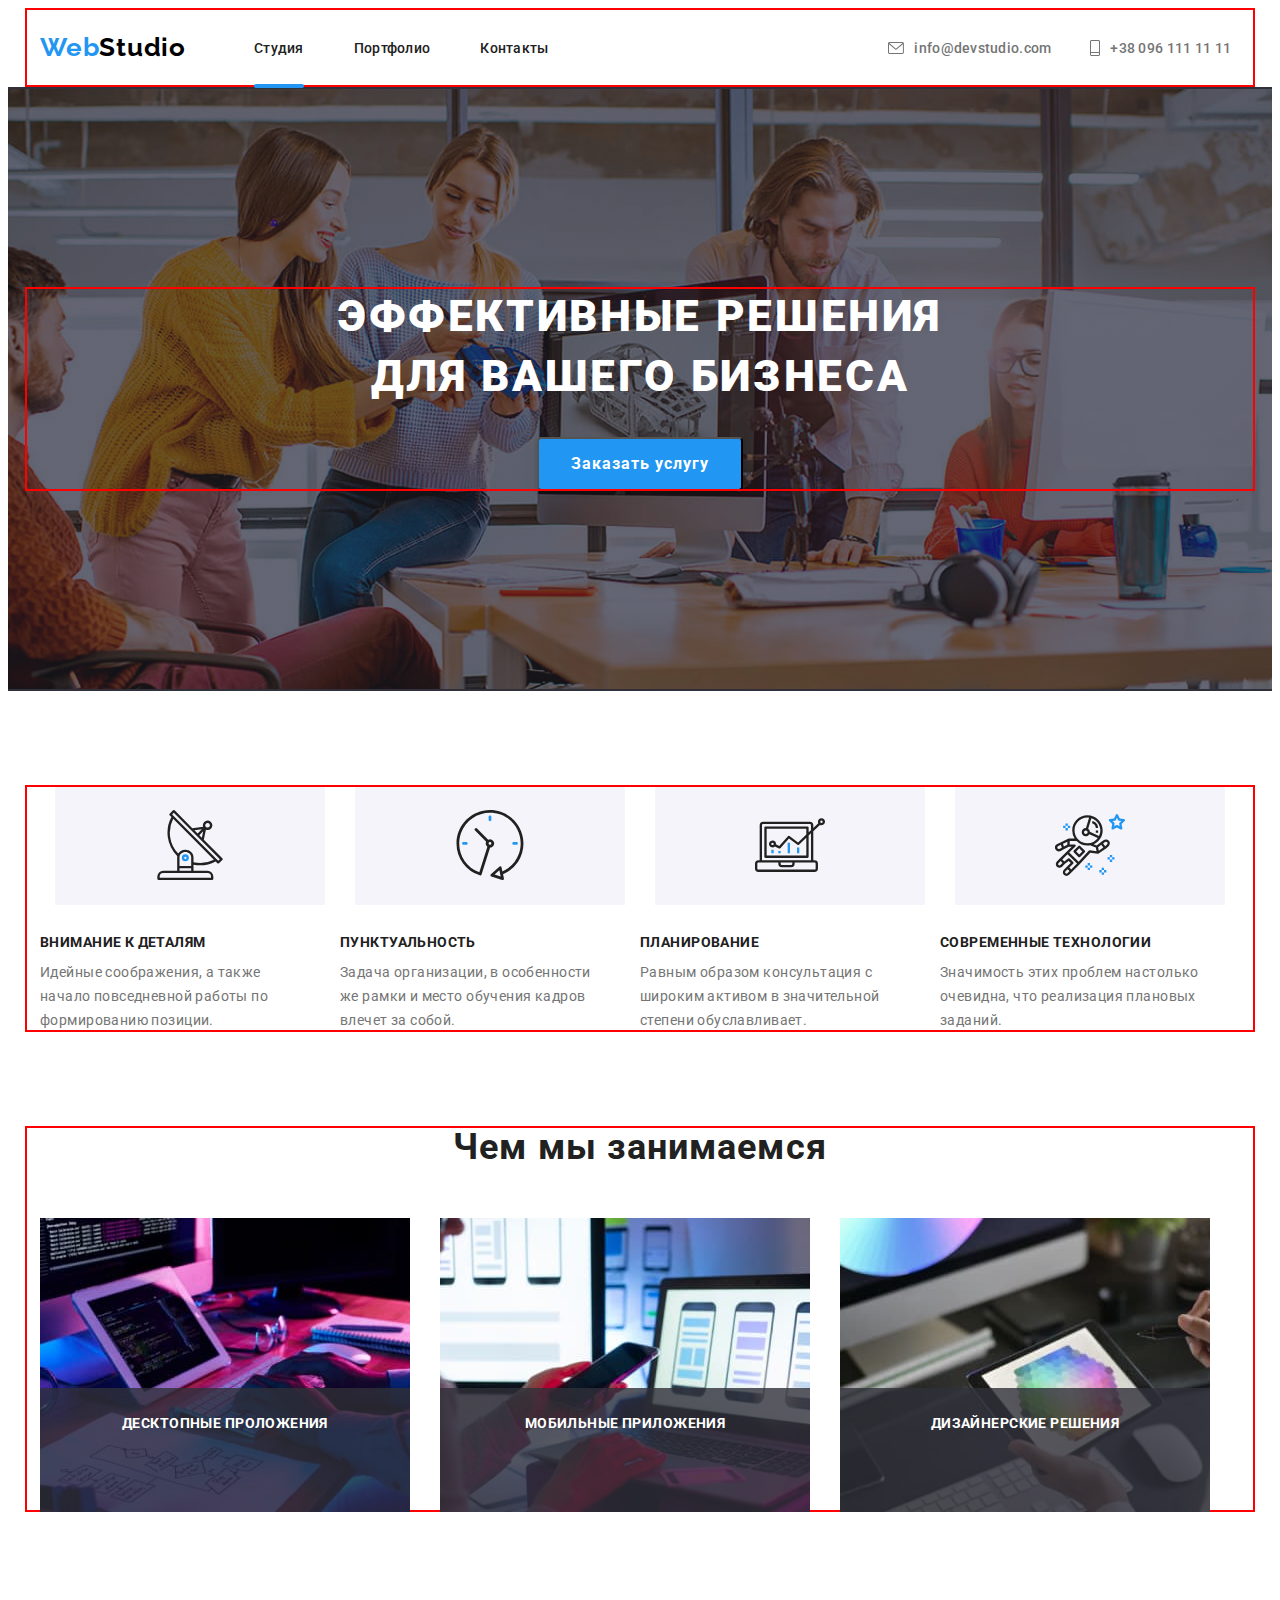
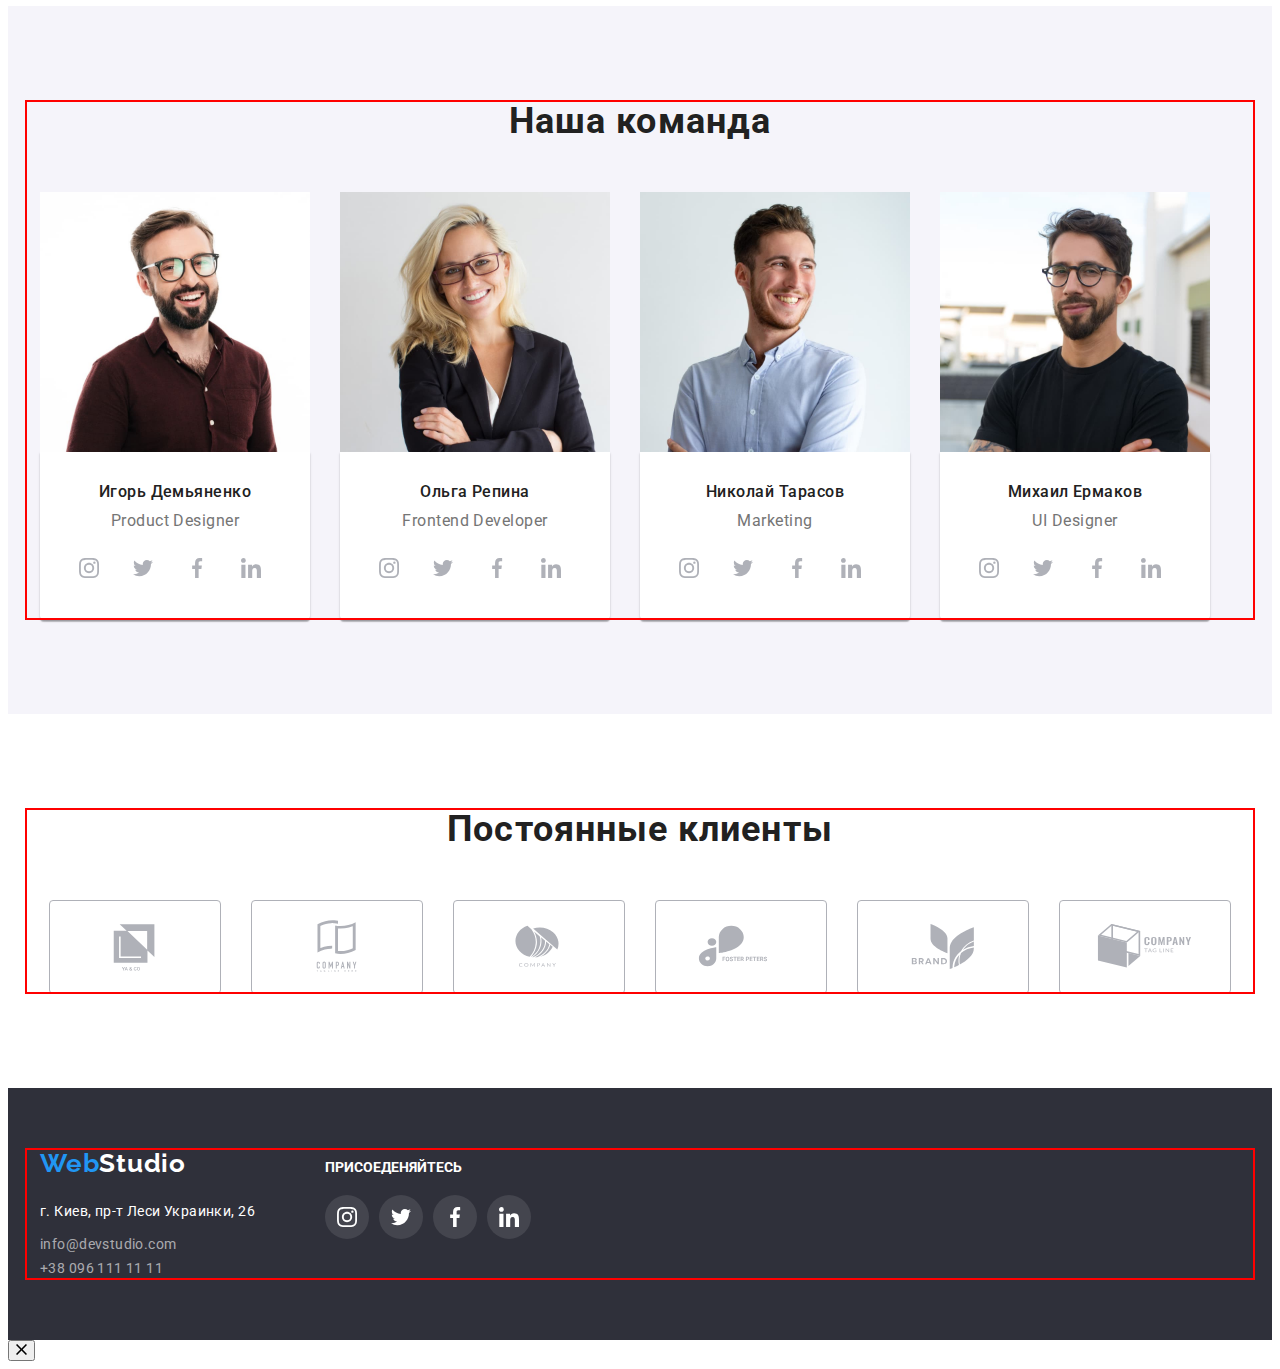
==== commit 4a8902a5: "changes21" ====
--- a/index.html
+++ b/index.html
@@ -549,7 +549,7 @@
       <div class="backdrop is-hidden" data-modal>
         <div class="modal">
           <button class="modal-btn" data-modal-close>
-            <svg class="modal-btn-icon" width="20px" height="20px">
+            <svg class="modal-btn-icon" width="11px" height="11px">
               <use href="./imeges/symbol.svg#close"></use>
 
             </svg>
--- a/css/styles.css
+++ b/css/styles.css
@@ -116,7 +116,7 @@
  line-height: 1.33;
  letter-spacing: 0.02em;
  color: var(--accent-txt-cl);
- 
+ transition: color 250ms var(--cubic);
  
  
  color: #212121;
@@ -158,6 +158,7 @@
  line-height: calc(16 / 14);
  letter-spacing: 0.02em;
  color: #757575;
+ transition: color 250ms var(--cubic);
  }
  .header-mail{
     margin-right: 30px;
@@ -237,7 +238,7 @@
  background-color: #2196F3;
  color: #FFFFFF;
  cursor: pointer;
- 
+ transition: background-color 250ms var(--cubic);
  }
  .button:hover,
  .button:focus{
@@ -318,6 +319,7 @@
 position: absolute;
 bottom: 0;
 left: 0;
+transition: 250ms var(--cubic);
 
  }
  .about-subtitle:hover,
@@ -453,6 +455,9 @@
     padding-bottom: 94px;
     
  }
+ .photo-wrapper{
+   transition: box-shadow 250ms var(--cubic);
+ }
  .photo-wrapper:hover
  {  cursor: pointer;
     box-shadow: 0px 1px 1px rgba(0, 0, 0, 0.12), 0px 4px 4px rgba(0, 0, 0, 0.06), 1px 4px 6px rgba(0, 0, 0, 0.16);
@@ -528,6 +533,7 @@
     background-color: #F5F4FA;
     cursor: pointer;
     height: 38px;
+    transition: background-color 250ms var(--cubic), color 250ms var(--cubic), box-shadow 250ms var(--cubic);
  }
  .btn-portfolio:hover,
  .btn-portfolio:focus{
@@ -570,6 +576,7 @@
     border-radius: 50%;
     color: #AFB1B8;
     margin-right: 10px;
+    transition: color 250ms var(--cubic), backgroun-color 250ms var(--cubic);
  }
  .social-icon{
     fill: currentColor;
@@ -618,6 +625,7 @@
 border-radius: 4px;
 color: #AFB1B8;
 background-color: #FFFFFF;
+transition: color 250ms var(--cubic), border 250ms var(--cubic);
 }
 
 
@@ -656,6 +664,7 @@
     background-color: rgba(255, 255, 255, 0.1);;
     border-radius: 50%;
     color: #ffffff;
+    transition: background-color 250ms var(--cubic);
  }
  .join-icon{
     
@@ -674,7 +683,7 @@
 margin-bottom: 20px;
  }
 
- .backdrop{
+/* .backdrop{
     position: fixed;
     top: 0;
     left: 0;
@@ -703,8 +712,8 @@
  }
  .modal-btn{
     position: absolute;
-    top: 10px;
-    right: 10px;
+    top: 8px;
+    right: 8px;
 
 
     width: 30px;
@@ -713,4 +722,4 @@
     border: 1px solid rgba(0, 0, 0, 0.1);
     background-color: transparent;
     cursor: pointer;
- }+ }*/